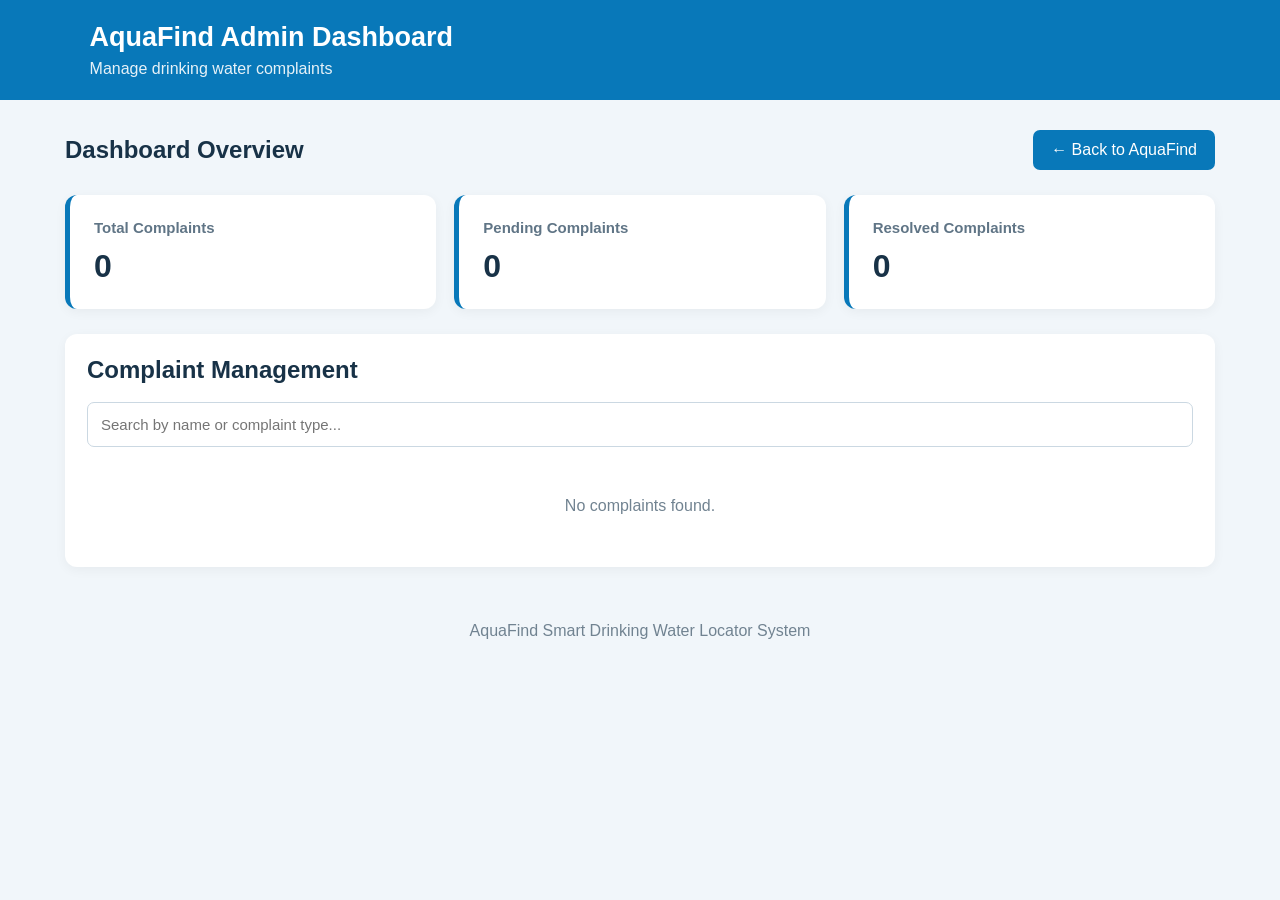
==== admin.html @ 096b4439 "Create admin.html" ====
<!DOCTYPE html>
<html lang="en">
<head>
    <meta charset="UTF-8">
    <meta name="viewport" content="width=device-width, initial-scale=1.0">
    <title>AquaFind Admin Dashboard</title>

    <style>
        * {
            margin: 0;
            padding: 0;
            box-sizing: border-box;
            font-family: Arial, sans-serif;
        }

        body {
            background: #f1f6fa;
            color: #183247;
        }

        header {
            background: #0878b9;
            color: white;
            padding: 22px 7%;
        }

        header h1 {
            font-size: 27px;
        }

        header p {
            margin-top: 7px;
            opacity: 0.9;
        }

        .container {
            width: 90%;
            max-width: 1150px;
            margin: 30px auto;
        }

        .topbar {
            display: flex;
            justify-content: space-between;
            align-items: center;
            flex-wrap: wrap;
            gap: 15px;
            margin-bottom: 25px;
        }

        .topbar a {
            background: #0878b9;
            color: white;
            text-decoration: none;
            padding: 11px 18px;
            border-radius: 7px;
        }

        .stats {
            display: grid;
            grid-template-columns: repeat(3, 1fr);
            gap: 18px;
            margin-bottom: 25px;
        }

        .stat-card {
            background: white;
            padding: 24px;
            border-radius: 12px;
            box-shadow: 0 3px 12px #0000000c;
            border-left: 5px solid #0878b9;
        }

        .stat-card h3 {
            color: #607586;
            font-size: 15px;
        }

        .stat-card p {
            font-size: 32px;
            font-weight: bold;
            margin-top: 12px;
        }

        .panel {
            background: white;
            padding: 22px;
            border-radius: 12px;
            box-shadow: 0 3px 12px #0000000c;
        }

        .panel h2 {
            margin-bottom: 18px;
        }

        #searchInput {
            width: 100%;
            padding: 13px;
            border: 1px solid #cbd8e2;
            border-radius: 7px;
            margin-bottom: 20px;
            font-size: 15px;
        }

        .complaint {
            border: 1px solid #dce6ed;
            border-radius: 9px;
            padding: 17px;
            margin-bottom: 14px;
        }

        .complaint h3 {
            margin-bottom: 9px;
            color: #0878b9;
        }

        .complaint p {
            margin: 7px 0;
            line-height: 1.5;
            overflow-wrap: anywhere;
        }

        .status {
            display: inline-block;
            padding: 6px 10px;
            border-radius: 20px;
            font-size: 12px;
            font-weight: bold;
            margin: 8px 0;
        }

        .pending {
            background: #fff0c2;
            color: #805b00;
        }

        .resolved {
            background: #d8f5e2;
            color: #176b38;
        }

        select, button {
            padding: 10px 13px;
            border: none;
            border-radius: 6px;
            cursor: pointer;
            margin: 5px 5px 0 0;
        }

        select {
            border: 1px solid #cbd8e2;
            background: white;
        }

        .delete-btn {
            background: #d94343;
            color: white;
        }

        .empty {
            text-align: center;
            color: #718391;
            padding: 30px 10px;
        }

        footer {
            text-align: center;
            padding: 25px;
            color: #718391;
        }

        @media (max-width: 650px) {
            .stats {
                grid-template-columns: 1fr;
            }

            .container {
                width: 94%;
            }

            .panel {
                padding: 15px;
            }
        }
    </style>
</head>

<body>

<header>
    <h1>AquaFind Admin Dashboard</h1>
    <p>Manage drinking water complaints</p>
</header>

<main class="container">

    <div class="topbar">
        <h2>Dashboard Overview</h2>
        <a href="index.html">← Back to AquaFind</a>
    </div>

    <section class="stats">
        <div class="stat-card">
            <h3>Total Complaints</h3>
            <p id="totalCount">0</p>
        </div>

        <div class="stat-card">
            <h3>Pending Complaints</h3>
            <p id="pendingCount">0</p>
        </div>

        <div class="stat-card">
            <h3>Resolved Complaints</h3>
            <p id="resolvedCount">0</p>
        </div>
    </section>

    <section class="panel">
        <h2>Complaint Management</h2>

        <input
            type="text"
            id="searchInput"
            placeholder="Search by name or complaint type..."
        >

        <div id="complaintList"></div>
    </section>

</main>

<footer>
    AquaFind Smart Drinking Water Locator System
</footer>

<script>
    const STORAGE_KEY = "aquafindComplaints";

    function getComplaints() {
        try {
            const data = JSON.parse(localStorage.getItem(STORAGE_KEY) || "[]");
            return Array.isArray(data) ? data : [];
        } catch (error) {
            return [];
        }
    }

    function saveComplaints(complaints) {
        localStorage.setItem(STORAGE_KEY, JSON.stringify(complaints));
    }

    function updateDashboard() {
        const complaints = getComplaints();

        const pending = complaints.filter(
            item => (item.status || "Pending") === "Pending"
        ).length;

        const resolved = complaints.filter(
            item => item.status === "Resolved"
        ).length;

        document.getElementById("totalCount").textContent =
            complaints.length;

        document.getElementById("pendingCount").textContent =
            pending;

        document.getElementById("resolvedCount").textContent =
            resolved;

        displayComplaints();
    }

    function displayComplaints() {
        const complaints = getComplaints();
        const search = document.getElementById("searchInput")
            .value.toLowerCase();

        const list = document.getElementById("complaintList");

        const filtered = complaints
            .map((item, index) => ({ ...item, originalIndex: index }))
            .filter(item =>
                String(item.name || "").toLowerCase().includes(search) ||
                String(item.problem || "").toLowerCase().includes(search) ||
                String(item.description || "").toLowerCase().includes(search)
            );

        if (filtered.length === 0) {
            list.innerHTML = `
                <div class="empty">
                    No complaints found.
                </div>
            `;
            return;
        }

        list.innerHTML = filtered.map(item => {
            const status = item.status || "Pending";
            const safeName = escapeHTML(item.name || "Not provided");
            const safeProblem = escapeHTML(item.problem || "Not specified");
            const safeDescription = escapeHTML(
                item.description || "No description"
            );
            const safeDate = escapeHTML(item.date || "Date unavailable");

            return `
                <div class="complaint">
                    <h3>${safeProblem}</h3>

                    <p><strong>Name:</strong> ${safeName}</p>
                    <p><strong>Description:</strong> ${safeDescription}</p>
                    <p><strong>Date:</strong> ${safeDate}</p>

                    <span class="status ${
                        status === "Resolved" ? "resolved" : "pending"
                    }">${escapeHTML(status)}</span>

                    <br>

                    <label>Update status: </label>

                    <select onchange="changeStatus(${item.originalIndex}, this.value)">
                        <option value="Pending" ${
                            status === "Pending" ? "selected" : ""
                        }>Pending</option>

                        <option value="Resolved" ${
                            status === "Resolved" ? "selected" : ""
                        }>Resolved</option>
                    </select>

                    <button class="delete-btn"
                        onclick="deleteComplaint(${item.originalIndex})">
                        Delete
                    </button>
                </div>
            `;
        }).join("");
    }

    function escapeHTML(value) {
        return String(value).replace(/[&<>"']/g, character => ({
            "&": "&amp;",
            "<": "&lt;",
            ">": "&gt;",
            '"': "&quot;",
            "'": "&#039;"
        })[character]);
    }

    function changeStatus(index, newStatus) {
        const complaints = getComplaints();

        if (!complaints[index]) return;

        complaints[index].status = newStatus;
        saveComplaints(complaints);
        updateDashboard();
    }

    function deleteComplaint(index) {
        if (!confirm("Are you sure you want to delete this complaint?")) {
            return;
        }

        const complaints = getComplaints();
        complaints.splice(index, 1);

        saveComplaints(complaints);
        updateDashboard();
    }

    document.getElementById("searchInput")
        .addEventListener("input", displayComplaints);

    updateDashboard();
</script>

</body>
</html>
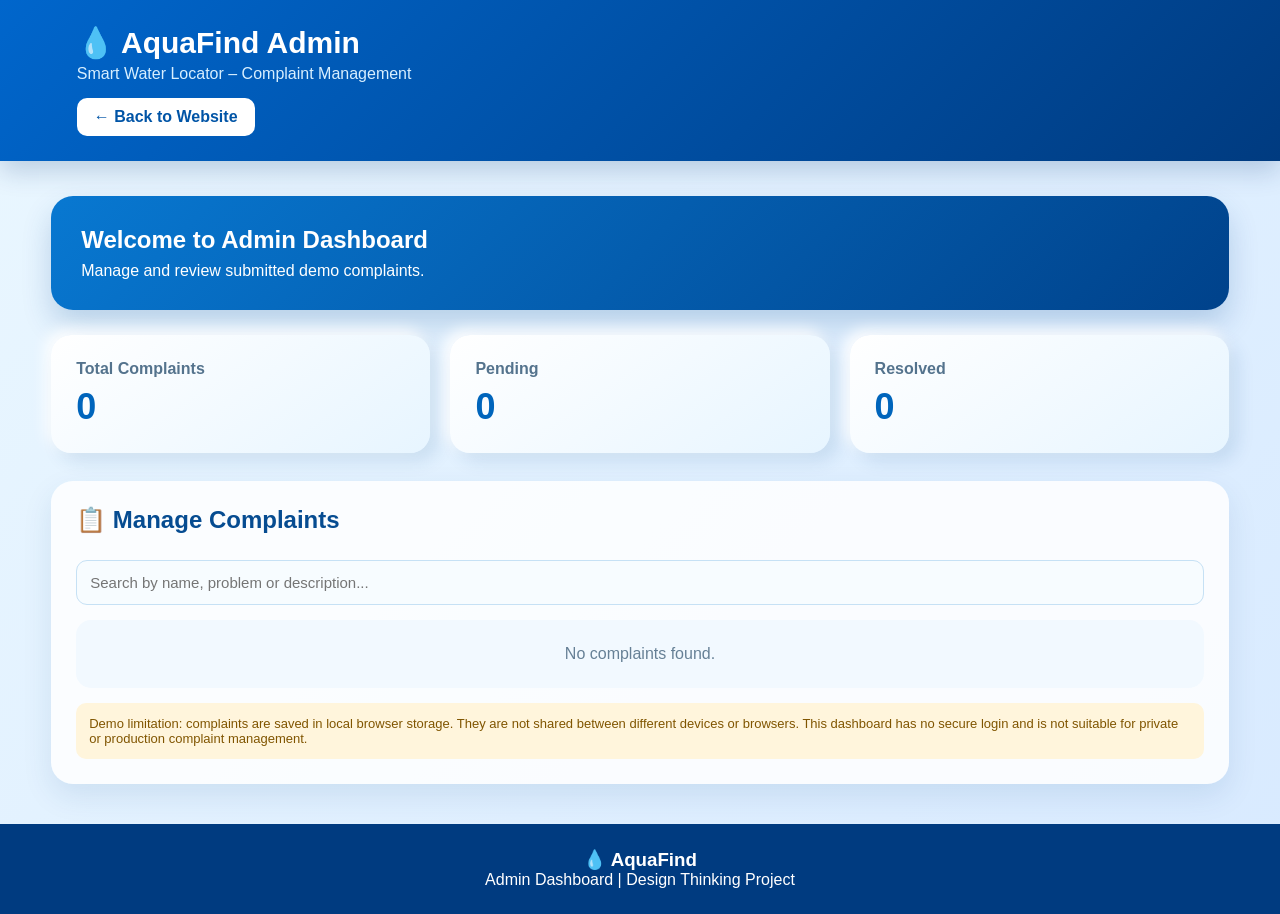
==== commit 951ec188: "Update admin.html" ====
--- a/admin.html
+++ b/admin.html
@@ -2,383 +2,491 @@
 <!DOCTYPE html>
 <html lang="en">
 <head>
-    <meta charset="UTF-8">
-    <meta name="viewport" content="width=device-width, initial-scale=1.0">
-    <title>AquaFind Admin Dashboard</title>
-
-    <style>
-        * {
-            margin: 0;
-            padding: 0;
-            box-sizing: border-box;
-            font-family: Arial, sans-serif;
-        }
-
-        body {
-            background: #f1f6fa;
-            color: #183247;
-        }
-
-        header {
-            background: #0878b9;
-            color: white;
-            padding: 22px 7%;
-        }
-
-        header h1 {
-            font-size: 27px;
-        }
-
-        header p {
-            margin-top: 7px;
-            opacity: 0.9;
-        }
-
-        .container {
-            width: 90%;
-            max-width: 1150px;
-            margin: 30px auto;
-        }
-
-        .topbar {
-            display: flex;
-            justify-content: space-between;
-            align-items: center;
-            flex-wrap: wrap;
-            gap: 15px;
-            margin-bottom: 25px;
-        }
-
-        .topbar a {
-            background: #0878b9;
-            color: white;
-            text-decoration: none;
-            padding: 11px 18px;
-            border-radius: 7px;
-        }
-
-        .stats {
-            display: grid;
-            grid-template-columns: repeat(3, 1fr);
-            gap: 18px;
-            margin-bottom: 25px;
-        }
-
-        .stat-card {
-            background: white;
-            padding: 24px;
-            border-radius: 12px;
-            box-shadow: 0 3px 12px #0000000c;
-            border-left: 5px solid #0878b9;
-        }
-
-        .stat-card h3 {
-            color: #607586;
-            font-size: 15px;
-        }
-
-        .stat-card p {
-            font-size: 32px;
-            font-weight: bold;
-            margin-top: 12px;
-        }
-
-        .panel {
-            background: white;
-            padding: 22px;
-            border-radius: 12px;
-            box-shadow: 0 3px 12px #0000000c;
-        }
-
-        .panel h2 {
-            margin-bottom: 18px;
-        }
-
-        #searchInput {
-            width: 100%;
-            padding: 13px;
-            border: 1px solid #cbd8e2;
-            border-radius: 7px;
-            margin-bottom: 20px;
-            font-size: 15px;
-        }
-
-        .complaint {
-            border: 1px solid #dce6ed;
-            border-radius: 9px;
-            padding: 17px;
-            margin-bottom: 14px;
-        }
-
-        .complaint h3 {
-            margin-bottom: 9px;
-            color: #0878b9;
-        }
-
-        .complaint p {
-            margin: 7px 0;
-            line-height: 1.5;
-            overflow-wrap: anywhere;
-        }
-
-        .status {
-            display: inline-block;
-            padding: 6px 10px;
-            border-radius: 20px;
-            font-size: 12px;
-            font-weight: bold;
-            margin: 8px 0;
-        }
-
-        .pending {
-            background: #fff0c2;
-            color: #805b00;
-        }
-
-        .resolved {
-            background: #d8f5e2;
-            color: #176b38;
-        }
-
-        select, button {
-            padding: 10px 13px;
-            border: none;
-            border-radius: 6px;
-            cursor: pointer;
-            margin: 5px 5px 0 0;
-        }
-
-        select {
-            border: 1px solid #cbd8e2;
-            background: white;
-        }
-
-        .delete-btn {
-            background: #d94343;
-            color: white;
-        }
-
-        .empty {
-            text-align: center;
-            color: #718391;
-            padding: 30px 10px;
-        }
-
-        footer {
-            text-align: center;
-            padding: 25px;
-            color: #718391;
-        }
-
-        @media (max-width: 650px) {
-            .stats {
-                grid-template-columns: 1fr;
-            }
-
-            .container {
-                width: 94%;
-            }
-
-            .panel {
-                padding: 15px;
-            }
-        }
-    </style>
+  <meta charset="UTF-8">
+  <meta name="viewport" content="width=device-width, initial-scale=1.0">
+
+  <title>AquaFind | Admin Dashboard</title>
+
+  <style>
+    * {
+      margin: 0;
+      padding: 0;
+      box-sizing: border-box;
+    }
+
+    body {
+      font-family: "Segoe UI", Arial, sans-serif;
+      background: linear-gradient(135deg, #eaf7ff, #d8eaff);
+      color: #173b5a;
+      min-height: 100vh;
+    }
+
+    header {
+      padding: 25px 6%;
+      color: white;
+      background: linear-gradient(135deg, #0066cc, #003b80);
+      box-shadow: 0 10px 25px rgba(0,50,110,.2);
+    }
+
+    header h1 {
+      font-size: 30px;
+    }
+
+    header p {
+      color: #d7efff;
+      margin-top: 5px;
+    }
+
+    .back-link {
+      display: inline-block;
+      margin-top: 15px;
+      color: #0054a6;
+      background: white;
+      padding: 10px 17px;
+      border-radius: 10px;
+      text-decoration: none;
+      font-weight: bold;
+    }
+
+    .container {
+      width: 92%;
+      max-width: 1200px;
+      margin: 35px auto;
+    }
+
+    .welcome {
+      padding: 30px;
+      margin-bottom: 25px;
+      color: white;
+      border-radius: 22px;
+      background: linear-gradient(135deg, #0878d1, #00428b);
+      box-shadow: 0 15px 30px rgba(0,70,140,.2);
+    }
+
+    .welcome h2 {
+      margin-bottom: 8px;
+    }
+
+    .stats {
+      display: grid;
+      grid-template-columns: repeat(auto-fit, minmax(190px, 1fr));
+      gap: 20px;
+      margin-bottom: 28px;
+    }
+
+    .stat-card {
+      padding: 25px;
+      border-radius: 20px;
+      background: linear-gradient(145deg, white, #e7f5ff);
+      box-shadow: 8px 8px 18px rgba(0,70,130,.12),
+                  -5px -5px 15px white;
+      transition: .3s;
+    }
+
+    .stat-card:hover {
+      transform: translateY(-6px);
+    }
+
+    .stat-card p {
+      color: #54738d;
+      font-weight: 600;
+    }
+
+    .stat-card h2 {
+      font-size: 36px;
+      color: #0065bc;
+      margin-top: 8px;
+    }
+
+    .panel {
+      background: rgba(255,255,255,.85);
+      padding: 25px;
+      border-radius: 22px;
+      margin-bottom: 25px;
+      box-shadow: 0 12px 30px rgba(0,70,130,.1);
+    }
+
+    .panel h2 {
+      color: #064c91;
+      margin-bottom: 18px;
+    }
+
+    input,
+    select {
+      width: 100%;
+      padding: 13px;
+      border: 1px solid #c6e1f5;
+      border-radius: 11px;
+      background: #f7fcff;
+      font-size: 15px;
+      margin: 8px 0 15px;
+    }
+
+    .complaint-list {
+      display: grid;
+      gap: 18px;
+    }
+
+    .complaint {
+      padding: 22px;
+      border-radius: 17px;
+      background: linear-gradient(135deg, white, #edf7ff);
+      border-left: 5px solid #087bd1;
+      box-shadow: 0 7px 18px rgba(0,70,130,.1);
+    }
+
+    .complaint h3 {
+      color: #0059a8;
+      margin-bottom: 10px;
+    }
+
+    .complaint p {
+      margin: 6px 0;
+      overflow-wrap: anywhere;
+    }
+
+    .status {
+      display: inline-block;
+      padding: 5px 12px;
+      margin-top: 10px;
+      border-radius: 20px;
+      background: #fff0c2;
+      color: #805500;
+      font-size: 13px;
+      font-weight: bold;
+    }
+
+    .status.resolved {
+      background: #d9f8e6;
+      color: #12683b;
+    }
+
+    .actions {
+      display: flex;
+      gap: 10px;
+      flex-wrap: wrap;
+      margin-top: 15px;
+    }
+
+    button {
+      border: none;
+      padding: 11px 17px;
+      border-radius: 10px;
+      background: linear-gradient(145deg, #168ee5, #0055b8);
+      color: white;
+      font-weight: bold;
+      cursor: pointer;
+      transition: .2s;
+    }
+
+    button:hover {
+      transform: translateY(-2px);
+    }
+
+    .delete-button {
+      background: linear-gradient(145deg, #ef6262, #c62828);
+    }
+
+    .empty {
+      padding: 25px;
+      text-align: center;
+      color: #668096;
+      background: #f2f9ff;
+      border-radius: 15px;
+    }
+
+    .notice {
+      font-size: 13px;
+      color: #805500;
+      background: #fff5dc;
+      padding: 13px;
+      border-radius: 10px;
+      margin-top: 15px;
+    }
+
+    footer {
+      padding: 25px;
+      text-align: center;
+      background: #003b80;
+      color: white;
+      margin-top: 40px;
+    }
+
+    @media(max-width: 600px) {
+      header h1 {
+        font-size: 24px;
+      }
+
+      .container {
+        width: 94%;
+        margin: 20px auto;
+      }
+
+      .panel {
+        padding: 18px;
+      }
+
+      .actions button {
+        flex: 1;
+      }
+    }
+  </style>
 </head>
 
 <body>
 
-<header>
-    <h1>AquaFind Admin Dashboard</h1>
-    <p>Manage drinking water complaints</p>
-</header>
-
-<main class="container">
-
-    <div class="topbar">
-        <h2>Dashboard Overview</h2>
-        <a href="index.html">← Back to AquaFind</a>
-    </div>
-
+  <header>
+    <h1>💧 AquaFind Admin</h1>
+    <p>Smart Water Locator – Complaint Management</p>
+    <a href="./index.html" class="back-link">
+      ← Back to Website
+    </a>
+  </header>
+
+  <main class="container">
+
+    <section class="welcome">
+      <h2>Welcome to Admin Dashboard</h2>
+      <p>Manage and review submitted demo complaints.</p>
+    </section>
+
+    <!-- STATISTICS -->
     <section class="stats">
-        <div class="stat-card">
-            <h3>Total Complaints</h3>
-            <p id="totalCount">0</p>
-        </div>
-
-        <div class="stat-card">
-            <h3>Pending Complaints</h3>
-            <p id="pendingCount">0</p>
-        </div>
-
-        <div class="stat-card">
-            <h3>Resolved Complaints</h3>
-            <p id="resolvedCount">0</p>
-        </div>
+
+      <div class="stat-card">
+        <p>Total Complaints</p>
+        <h2 id="totalCount">0</h2>
+      </div>
+
+      <div class="stat-card">
+        <p>Pending</p>
+        <h2 id="pendingCount">0</h2>
+      </div>
+
+      <div class="stat-card">
+        <p>Resolved</p>
+        <h2 id="resolvedCount">0</h2>
+      </div>
+
     </section>
 
+    <!-- COMPLAINT MANAGEMENT -->
     <section class="panel">
-        <h2>Complaint Management</h2>
-
-        <input
-            type="text"
-            id="searchInput"
-            placeholder="Search by name or complaint type..."
-        >
-
-        <div id="complaintList"></div>
+
+      <h2>📋 Manage Complaints</h2>
+
+      <input
+        type="search"
+        id="searchComplaints"
+        placeholder="Search by name, problem or description..."
+        aria-label="Search complaints">
+
+      <div id="complaintList" class="complaint-list">
+        <p class="empty">Loading complaints...</p>
+      </div>
+
+      <p class="notice">
+        Demo limitation: complaints are saved in local browser storage.
+        They are not shared between different devices or browsers.
+        This dashboard has no secure login and is not suitable for
+        private or production complaint management.
+      </p>
+
     </section>
 
-</main>
-
-<footer>
-    AquaFind Smart Drinking Water Locator System
-</footer>
-
-<script>
+  </main>
+
+  <footer>
+    <h3>💧 AquaFind</h3>
+    <p>Admin Dashboard | Design Thinking Project</p>
+  </footer>
+
+  <script>
     const STORAGE_KEY = "aquafindComplaints";
 
     function getComplaints() {
-        try {
-            const data = JSON.parse(localStorage.getItem(STORAGE_KEY) || "[]");
-            return Array.isArray(data) ? data : [];
-        } catch (error) {
-            return [];
-        }
+      try {
+        const data = JSON.parse(
+          localStorage.getItem(STORAGE_KEY) || "[]"
+        );
+
+        return Array.isArray(data) ? data : [];
+      } catch (error) {
+        console.error("Complaint loading error:", error);
+        return [];
+      }
     }
 
     function saveComplaints(complaints) {
-        localStorage.setItem(STORAGE_KEY, JSON.stringify(complaints));
-    }
-
-    function updateDashboard() {
-        const complaints = getComplaints();
-
-        const pending = complaints.filter(
-            item => (item.status || "Pending") === "Pending"
-        ).length;
-
-        const resolved = complaints.filter(
-            item => item.status === "Resolved"
-        ).length;
-
-        document.getElementById("totalCount").textContent =
-            complaints.length;
-
-        document.getElementById("pendingCount").textContent =
-            pending;
-
-        document.getElementById("resolvedCount").textContent =
-            resolved;
-
-        displayComplaints();
-    }
-
-    function displayComplaints() {
-        const complaints = getComplaints();
-        const search = document.getElementById("searchInput")
-            .value.toLowerCase();
-
-        const list = document.getElementById("complaintList");
-
-        const filtered = complaints
-            .map((item, index) => ({ ...item, originalIndex: index }))
-            .filter(item =>
-                String(item.name || "").toLowerCase().includes(search) ||
-                String(item.problem || "").toLowerCase().includes(search) ||
-                String(item.description || "").toLowerCase().includes(search)
-            );
-
-        if (filtered.length === 0) {
-            list.innerHTML = `
-                <div class="empty">
-                    No complaints found.
-                </div>
-            `;
-            return;
-        }
-
-        list.innerHTML = filtered.map(item => {
-            const status = item.status || "Pending";
-            const safeName = escapeHTML(item.name || "Not provided");
-            const safeProblem = escapeHTML(item.problem || "Not specified");
-            const safeDescription = escapeHTML(
-                item.description || "No description"
-            );
-            const safeDate = escapeHTML(item.date || "Date unavailable");
-
-            return `
-                <div class="complaint">
-                    <h3>${safeProblem}</h3>
-
-                    <p><strong>Name:</strong> ${safeName}</p>
-                    <p><strong>Description:</strong> ${safeDescription}</p>
-                    <p><strong>Date:</strong> ${safeDate}</p>
-
-                    <span class="status ${
-                        status === "Resolved" ? "resolved" : "pending"
-                    }">${escapeHTML(status)}</span>
-
-                    <br>
-
-                    <label>Update status: </label>
-
-                    <select onchange="changeStatus(${item.originalIndex}, this.value)">
-                        <option value="Pending" ${
-                            status === "Pending" ? "selected" : ""
-                        }>Pending</option>
-
-                        <option value="Resolved" ${
-                            status === "Resolved" ? "selected" : ""
-                        }>Resolved</option>
-                    </select>
-
-                    <button class="delete-btn"
-                        onclick="deleteComplaint(${item.originalIndex})">
-                        Delete
-                    </button>
-                </div>
-            `;
-        }).join("");
-    }
-
-    function escapeHTML(value) {
-        return String(value).replace(/[&<>"']/g, character => ({
-            "&": "&amp;",
-            "<": "&lt;",
-            ">": "&gt;",
-            '"': "&quot;",
-            "'": "&#039;"
-        })[character]);
+      try {
+        localStorage.setItem(
+          STORAGE_KEY,
+          JSON.stringify(complaints)
+        );
+        return true;
+      } catch (error) {
+        alert("Unable to save changes in this browser.");
+        return false;
+      }
+    }
+
+    function updateStatistics(complaints) {
+      const pending = complaints.filter(
+        item => (item.status || "Pending") === "Pending"
+      ).length;
+
+      const resolved = complaints.filter(
+        item => item.status === "Resolved"
+      ).length;
+
+      document.getElementById("totalCount").textContent =
+        complaints.length;
+
+      document.getElementById("pendingCount").textContent =
+        pending;
+
+      document.getElementById("resolvedCount").textContent =
+        resolved;
     }
 
     function changeStatus(index, newStatus) {
-        const complaints = getComplaints();
-
-        if (!complaints[index]) return;
-
-        complaints[index].status = newStatus;
-        saveComplaints(complaints);
-        updateDashboard();
+      const complaints = getComplaints();
+
+      if (!complaints[index]) return;
+
+      complaints[index].status = newStatus;
+
+      if (saveComplaints(complaints)) {
+        renderComplaints();
+      }
     }
 
     function deleteComplaint(index) {
-        if (!confirm("Are you sure you want to delete this complaint?")) {
-            return;
-        }
-
-        const complaints = getComplaints();
-        complaints.splice(index, 1);
-
-        saveComplaints(complaints);
-        updateDashboard();
-    }
-
-    document.getElementById("searchInput")
-        .addEventListener("input", displayComplaints);
-
-    updateDashboard();
-</script>
+      const confirmed = confirm(
+        "Are you sure you want to delete this complaint?"
+      );
+
+      if (!confirmed) return;
+
+      const complaints = getComplaints();
+
+      complaints.splice(index, 1);
+
+      if (saveComplaints(complaints)) {
+        renderComplaints();
+      }
+    }
+
+    function renderComplaints() {
+      const list = document.getElementById("complaintList");
+      const search = document.getElementById(
+        "searchComplaints"
+      ).value.toLowerCase().trim();
+
+      const complaints = getComplaints();
+
+      updateStatistics(complaints);
+
+      list.innerHTML = "";
+
+      const filtered = complaints
+        .map((item, index) => ({ item, index }))
+        .filter(({ item }) => {
+          const text = [
+            item.name,
+            item.problem,
+            item.description,
+            item.status
+          ].join(" ").toLowerCase();
+
+          return text.includes(search);
+        });
+
+      if (filtered.length === 0) {
+        list.innerHTML =
+          '<p class="empty">No complaints found.</p>';
+        return;
+      }
+
+      filtered.forEach(({ item, index }) => {
+        const card = document.createElement("article");
+        card.className = "complaint";
+
+        const heading = document.createElement("h3");
+        heading.textContent = item.problem || "Water Problem";
+
+        const name = document.createElement("p");
+        name.textContent =
+          "Reported by: " + (item.name || "Anonymous");
+
+        const description = document.createElement("p");
+        description.textContent =
+          "Description: " + (item.description || "");
+
+        const date = document.createElement("p");
+        date.textContent = "Date: " + (item.date || "Not available");
+
+        const status = document.createElement("span");
+        const currentStatus = item.status || "Pending";
+
+        status.className = currentStatus === "Resolved"
+          ? "status resolved"
+          : "status";
+
+        status.textContent = "Status: " + currentStatus;
+
+        const controls = document.createElement("div");
+        controls.className = "actions";
+
+        const select = document.createElement("select");
+        select.setAttribute("aria-label", "Change complaint status");
+
+        ["Pending", "In Progress", "Resolved"].forEach(value => {
+          const option = document.createElement("option");
+          option.value = value;
+          option.textContent = value;
+          select.appendChild(option);
+        });
+
+        select.value = currentStatus;
+
+        select.addEventListener("change", () => {
+          changeStatus(index, select.value);
+        });
+
+        const deleteButton = document.createElement("button");
+        deleteButton.className = "delete-button";
+        deleteButton.textContent = "Delete";
+
+        deleteButton.addEventListener("click", () => {
+          deleteComplaint(index);
+        });
+
+        controls.append(select, deleteButton);
+
+        card.append(
+          heading,
+          name,
+          description,
+          date,
+          status,
+          controls
+        );
+
+        list.appendChild(card);
+      });
+    }
+
+    document.getElementById("searchComplaints")
+      .addEventListener("input", renderComplaints);
+
+    // Refresh when returning to this browser tab
+    window.addEventListener("focus", renderComplaints);
+
+    window.addEventListener("storage", renderComplaints);
+
+    renderComplaints();
+  </script>
 
 </body>
 </html>
